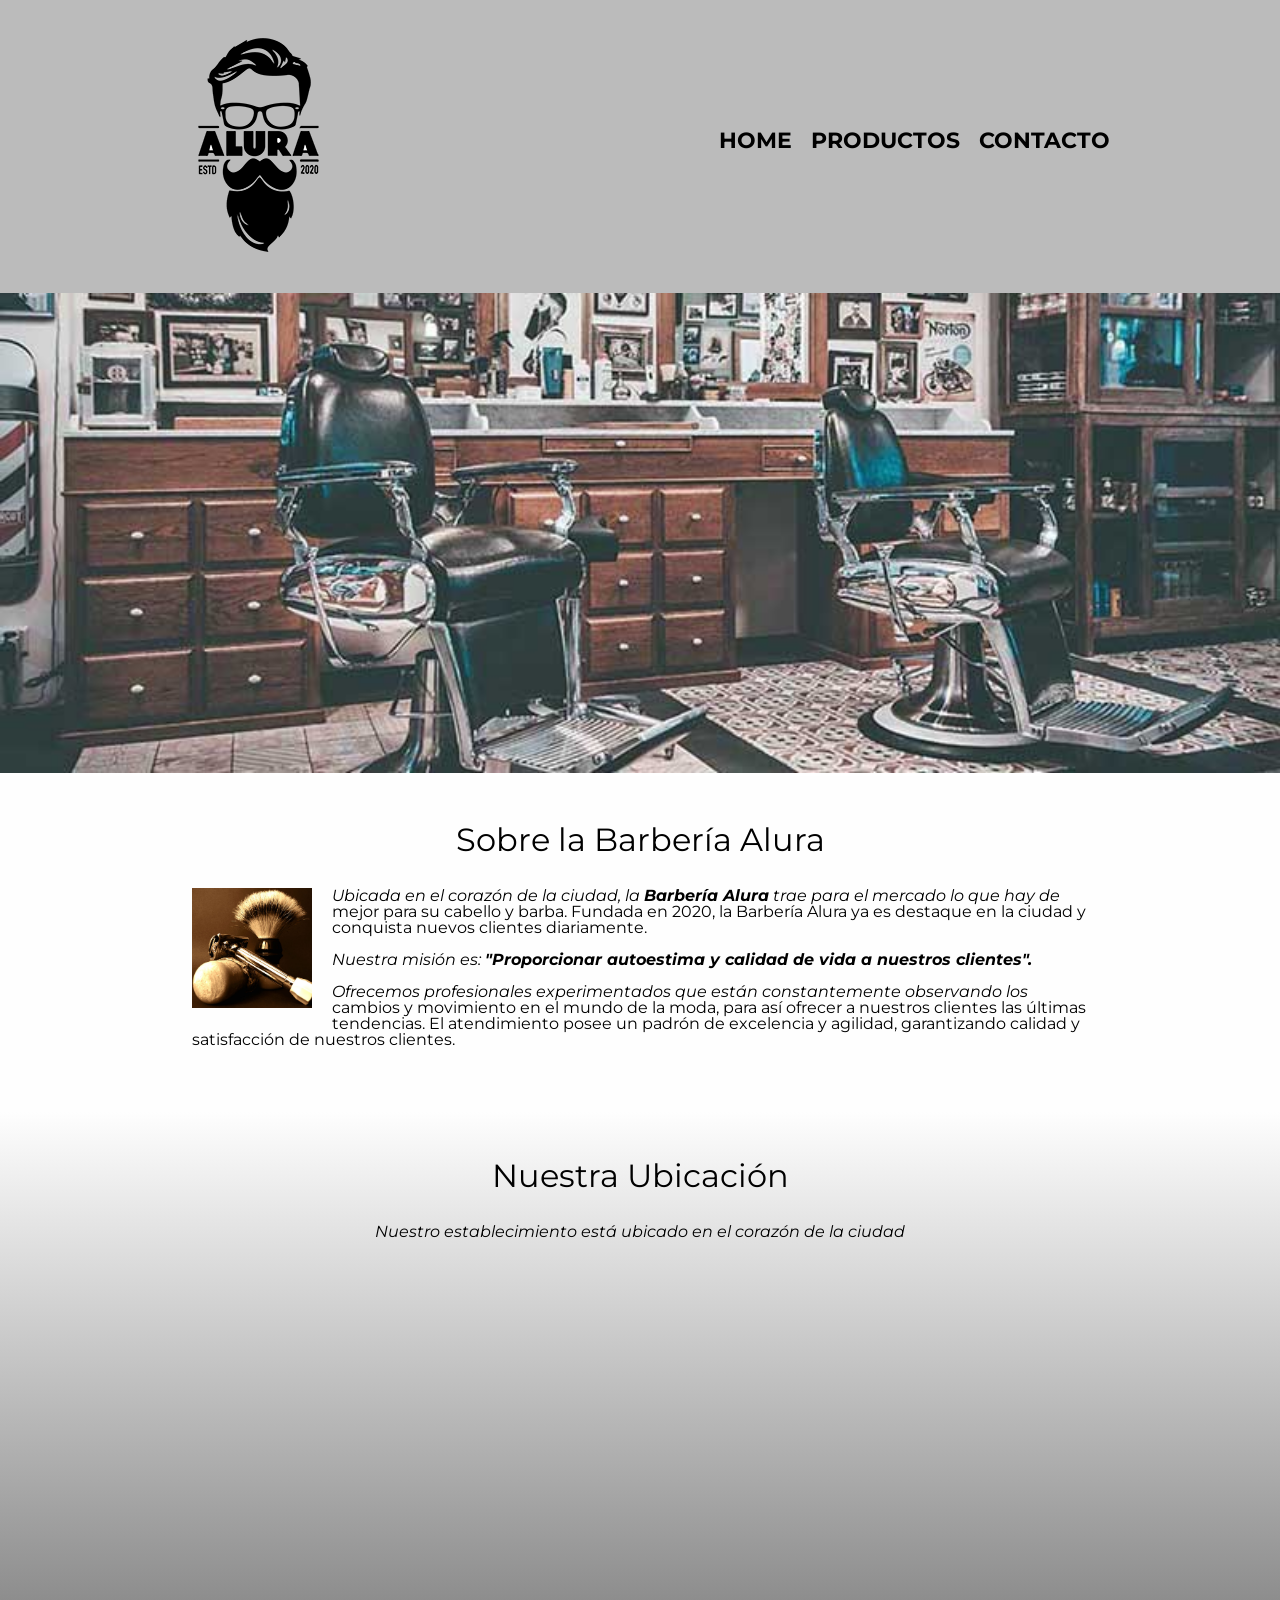
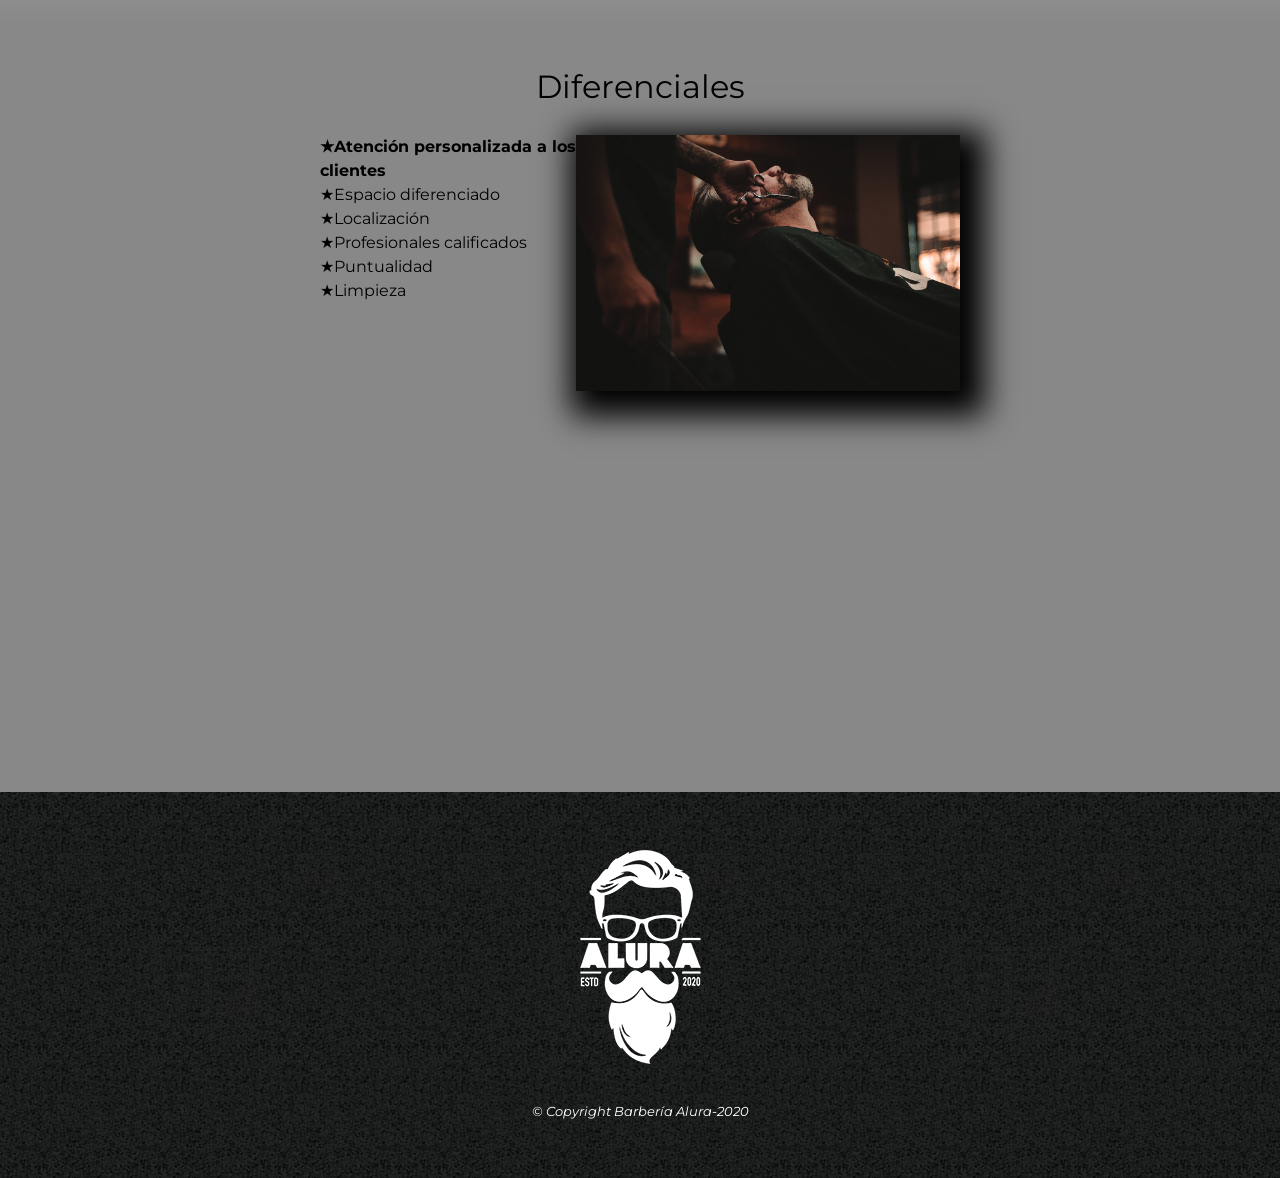
==== index.html @ 199c6437 "first commit" ====
<!DOCTYPE html>

<html lang="es">
<head>

    <meta charset="UTF-8">
    <meta name="viewport" content="width=device-width">
    <title>Barbería Alura</title>
    <link rel="stylesheet" href="/assets/css/reset.css">
    <link rel="stylesheet" href="/assets/css/style-index.css">
    <link rel="preconnect" href="https://fonts.googleapis.com">
    <link rel="preconnect" href="https://fonts.gstatic.com" crossorigin>
    <link href="https://fonts.googleapis.com/css2?family=Montserrat:wght@300&display=swap" rel="stylesheet">

</head>

<body>

    <header>
        <div class="caja">
            <h1><img src="/assets/img/productos/logo.png" id="logo"></h1>
            <nav>
                <ul class="navegacion">
                    <li><a href="index.html" target="_blank" rel="noopener noreferrer">Home</a></li>
                    <li><a href="productos.html" target="_blank" rel="noopener noreferrer">Productos</a></li>
                    <li><a href="contacto.html" target="_blank" rel="noopener noreferrer">Contacto</a></li>
                </ul>

            </nav>
        </div>



    </header>

    <img class="banner" src="/assets/img/banner.jpg">
    <main>
        
        <section class="principal">
            <h2 class="titulo-principal">Sobre la Barbería Alura</h2>
            <div class="contenido-barberia">
                <img class="utensilios" src="/assets/img/utensilios[1].jpg" alt="Utensilios de un barbero">

                <p>Ubicada en el corazón de la ciudad, la <strong>Barbería Alura</strong> trae para el mercado lo que
                    hay de mejor para su cabello y barba. Fundada en 2020, la Barbería Alura ya es destaque en la ciudad
                    y conquista nuevos clientes diariamente.</p>

                <p id="mision"><em>Nuestra misión es: <strong>"Proporcionar autoestima y calidad de vida a nuestros
                            clientes".</strong></em></p>

                <p>Ofrecemos profesionales experimentados que están constantemente observando los cambios y movimiento
                    en el mundo de la moda, para así ofrecer a nuestros clientes las últimas tendencias. El atendimiento
                    posee un padrón de excelencia y agilidad, garantizando calidad y satisfacción de nuestros clientes.
                </p>

            </div>
        </section>
    
            <section class="mapa">
                <h3 class="titulo-principal">Nuestra Ubicación</h3>
                <p>Nuestro establecimiento está ubicado en el corazón de la ciudad</p>
                <div class="mapa-contenido">
                    <iframe
                        src="https://www.google.com/maps/embed?pb=!1m18!1m12!1m3!1d13298.88357643899!2d-70.6521447743037!3d-33.560627311081554!2m3!1f0!2f0!3f0!3m2!1i1024!2i768!4f13.1!3m3!1m2!1s0x9662da17b2dae303%3A0x74a609dfd7fc35e3!2sEl%20Roble%2C%20La%20Pintana%2C%20Regi%C3%B3n%20Metropolitana!5e0!3m2!1ses!2scl!4v1660860069232!5m2!1ses!2scl"
                        width="100%" height="300" style="border:0;" allowfullscreen="" loading="lazy"
                        referrerpolicy="no-referrer-when-downgrade"></iframe>
                </div>
            </section>

    
        <section class="diferenciales">
            <h3 class="titulo-principal"> Diferenciales</h3>
            <div class="contenido-diferenciales">
                <ul class="lista-diferenciales">
                    <li class="items">Atención personalizada a los clientes</li>
                    <li class="items">Espacio diferenciado</li>
                    <li class="items">Localización</li>
                    <li class="items">Profesionales calificados</li>
                    <li class="items">Puntualidad</li>
                    <li class="items">Limpieza</li>


                </ul><img src="/assets/img/diferenciales.jpg" class="imagen-diferenciales">

            </div>
            <div class="video">
                <iframe width="100%" height="315" src="https://www.youtube.com/embed/APikIOIKfz0?start=484"
                    title="YouTube video player" frameborder="0"
                    allow="accelerometer; autoplay; clipboard-write; encrypted-media; gyroscope; picture-in-picture"
                    allowfullscreen></iframe>

            </div>

        </section>



    </main>



    <footer>
        <img src="/assets/img/productos/logo-blanco.png">
        <p class="copyright">&copy Copyright Barbería Alura-2020</p>
    </footer>




</body>




</html>
---- assets/css/style-index.css ----
body{
    font-family: 'Montserrat', sans-serif;
}

header{
    background-color: #BBBBBB;
    padding: 20px 0;
}

.caja{
width: 940px;
position: relative;
margin: 0 auto;

}

nav{

    position:absolute;
    top:110px;
    right:0px; 

}
nav li{    
    display: inline;
    margin: 0 0 0 15px;

}

nav a{
   text-transform:uppercase;
    color: #000000;
    font-weight: bold;
    font-size: 22px;
    text-decoration: none;
}

nav a:hover{

    color: #c78c19;
    text-decoration: underline;
}
.productos{

    width: 940px;
    margin:0 auto;
    padding: 50px;
}

.productos li{

    display: inline-block;
    text-align: center;
    width: 30%;
    vertical-align: top;
    margin:0 1.5%;
    padding: 30px 20px;
    box-sizing: border-box;
    border:2px solid #000000;
    border-radius:10px;
   

}

.productos li:hover{

    border-color:#c78c19;
}

.productos li:active{

    border-color: #088c19
}

.producto-descripcion{
    font-size: 18px;
}

.producto-precio{
    font-size: 20px;
    font-weight: bold;
    margin-top:10px;
}

.productos h2{
    font-size: 30px;
    font-weight: bold;
}

.productos li:hover h2{
    font-size: 33px;
}

footer{

    text-align: center;
    background: url(/assets/img/productos/bg.jpg);
    padding:40px;
}

.copyright{
     color: #FFFFFF;
     font-size: 13px;
     margin:20px;

}

form{
    margin:40px 0;
}

form label, form legend{
    display: block;
    font-size: 20px;
    margin:0 0 10px;  
    
}

.input-padron{
    display: block;
    margin:0 0 20px;
    padding: 10px 25px;
    width: 90%;
}

.textos{
    margin-top:15px;
}
.checkbox{
    margin:20px 0;
}

.enviar{
    width: 40%;
    padding: 15px 0;
    font-size: 18px;
    font-weight: bold;
    color:white;
    background: orange;
    border: none;
    border-radius: 5px;
    transition: 1s all;
    cursor:pointer;
    position: relative;
    left: 150px;

}

.enviar:hover{
    background:darkorange;
    transform:scale(1.2) 
     
    
}

table{
    margin:40px 40px;
    position: relative;
    right: 10px;

}

thead{
    background: #555555;
    color:white;
    font-weight: bold;
}

td, th{
    border:1px solid #000000;
    padding: 8px 15px;

}

/* aqui inicia CSS para nuestra HOME */

.banner{
    width: 100%;
}
/* selectores avanzados: */
/* main > p{
    background: red;
}

img + p{
background:yellow;
    
}

img ~ p{

    background: green;
}

.principal p:not(#mision){

    background: orange;
} */
.principal{
   
    padding: 3em 0;
    background-color: #FEFEFE;
    width: 100%;
    margin: 0 auto;
   
}

.titulo-principal{
    text-align: center;
    font-size: 2em;
    margin: 0 0 1em;
    clear: left;
}

/* .titulo-principal:first-letter{
    font-weight: bold;
} */

p:first-line{

    font-style: italic;
}

.contenido-barberia{
    width:70%;
    margin: 0 auto;
}

.principal p{
    margin: 0 0 1em;
}

.principal strong{
    font-weight: bold;

}

.principal em{
    font-style: italic;
}

.utensilios{
    width: 120px;
    float: left;
    margin:0 20px 20px 0;
}

.mapa{
    /* width: 940px; */
    padding:3em 0;
    background: linear-gradient(#FEFEFE,#888888);
}
.mapa p{
    margin:0 0 2em;
    text-align: center;
}

.mapa-contenido{
    width: 940px;
    margin: 0 auto;
}

.diferenciales{
    padding: 3em 0;
    background:#888888 ;
}

.contenido-diferenciales{
    width: 640px;
    margin: 0 auto;
}

.lista-diferenciales{
    width: 40%;
    display: inline-block;
    vertical-align:top;
}

.items{
    line-height: 1.5;        
}

.items:before{
  content:"★"  
}

.items:first-child{
    font-weight: bold;

}

.imagen-diferenciales{
    width: 60%; 
    transition: 400ms; 
    box-shadow: 10px 10px 30px 15px #000000;
}

.imagen-diferenciales:hover{
    opacity:0.3;
}

.video{
    width: 560px;
    margin: 1em auto;
    position: relative;
    top: 50px;
}

.formulario{
    display: flex;
    flex-direction: column;
    align-items: center;

    
    
}
/* .enviar{
    background-color: #088c19;
} */
.tabla{
        display:block;
}


/* queda pendiente ajustar el video */
@media screen and (max-width:480px){
    h1{
        text-align: center;
    
    }

    nav{
        position: static;
    }

    header{
        width: 100%;
        
    }

    .caja, .principal, .mapa-contenido, .contenido-diferenciales, .video{
        width: auto;
    }

    .lista-diferenciales, .imagen-diferenciales{
        width: 100%;
    }
}


/* codigo del aula */
/* @media screen and (max-width:480px){
    h1{
        text-align: center;
    }
    nav{
        position: static;
    }
    .caja, .principal, .mapa-contenido, .contenido-diferenciales, .video {
        width: auto;
    }
    .lista-diferenciales, .imagen-diferenciales{
        width: 100%;
    }
} */
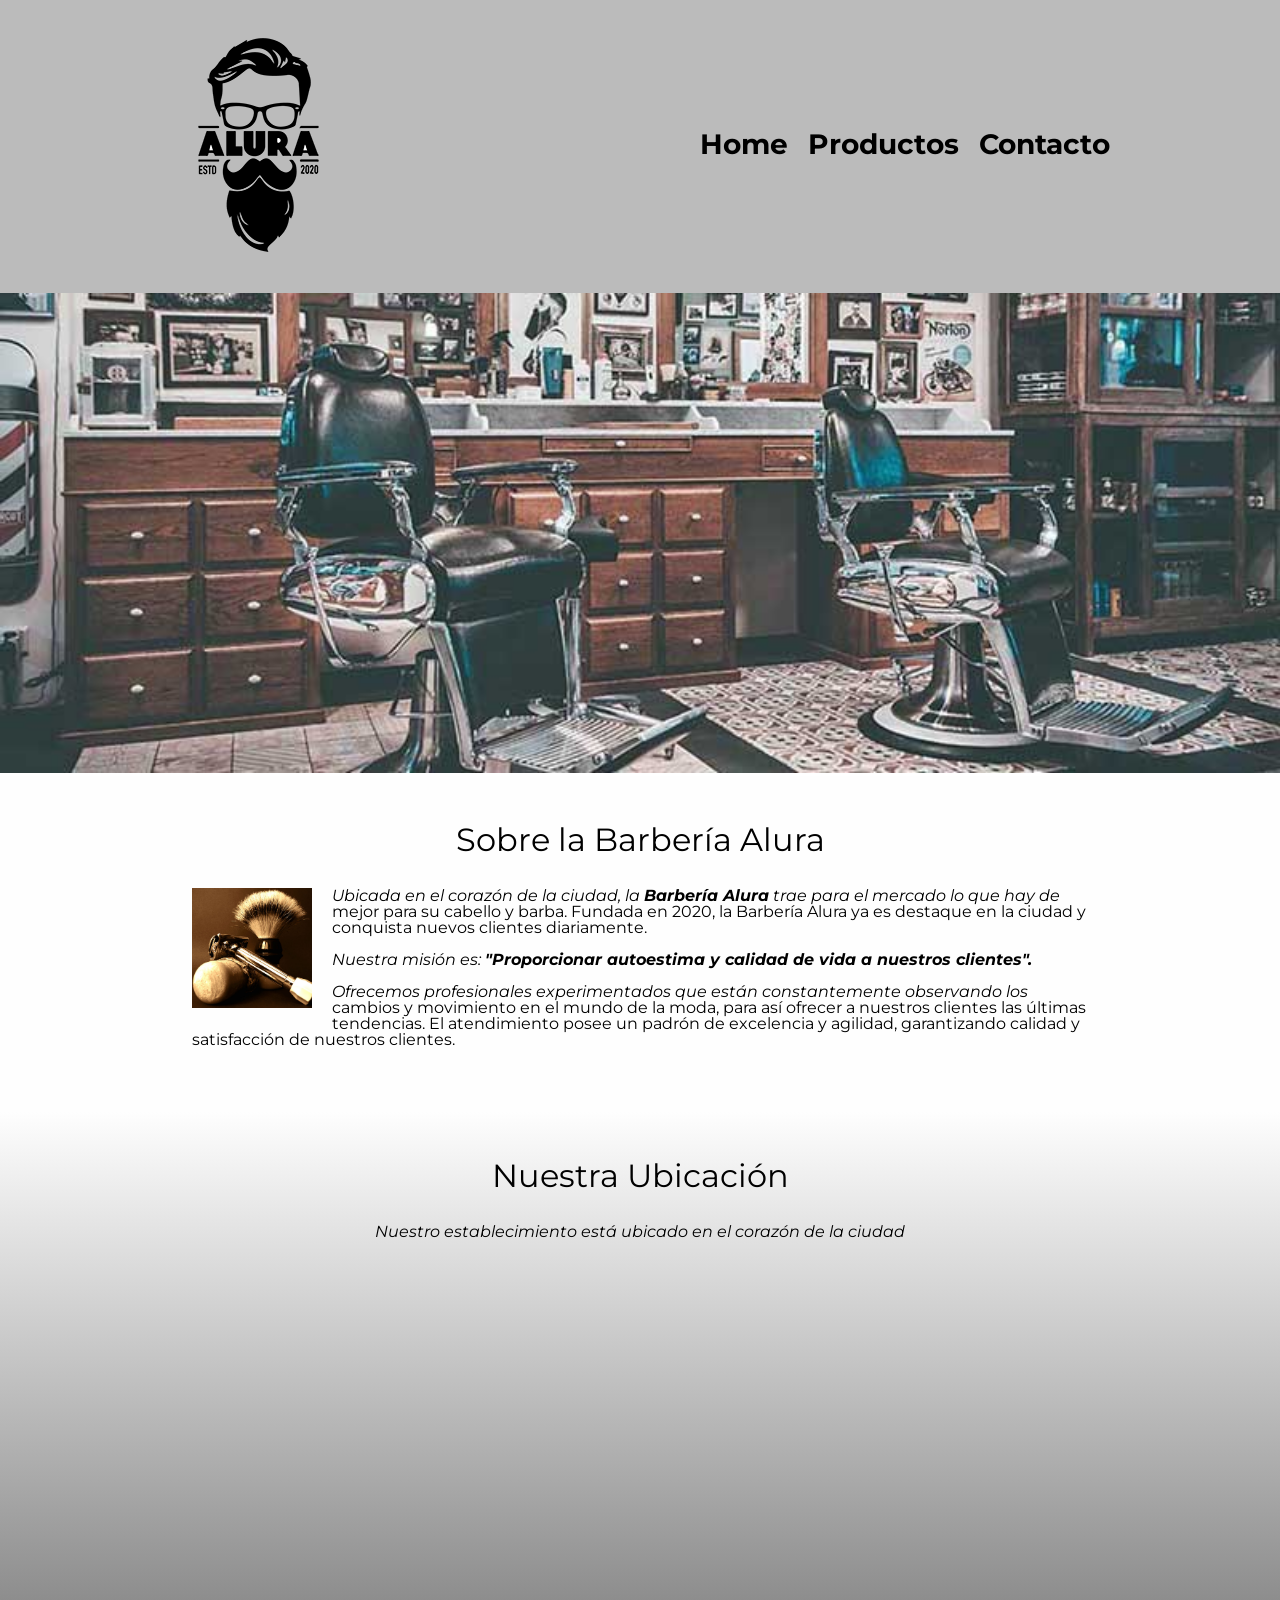
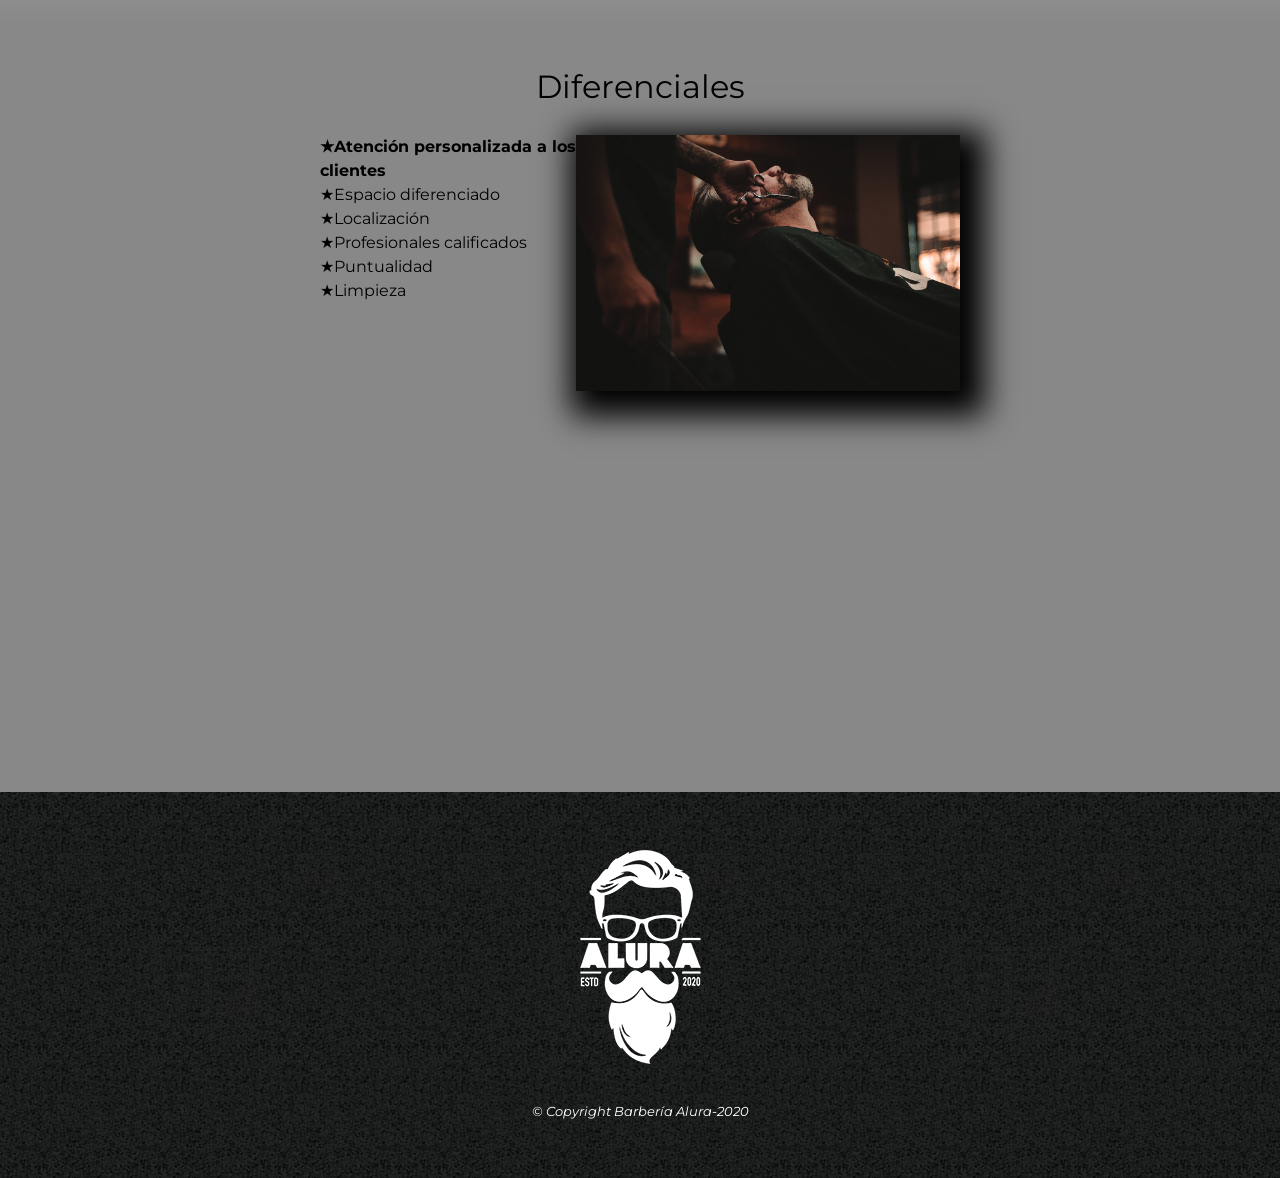
==== commit a73f7966: "Fix: updated project" ====
--- a/index.html
+++ b/index.html
@@ -6,8 +6,8 @@
     <meta charset="UTF-8">
     <meta name="viewport" content="width=device-width">
     <title>Barbería Alura</title>
-    <link rel="stylesheet" href="/assets/css/reset.css">
-    <link rel="stylesheet" href="/assets/css/style-index.css">
+    <link rel="stylesheet" href="assets/css/reset.css">
+    <link rel="stylesheet" href="assets/css/style-index.css">
     <link rel="preconnect" href="https://fonts.googleapis.com">
     <link rel="preconnect" href="https://fonts.gstatic.com" crossorigin>
     <link href="https://fonts.googleapis.com/css2?family=Montserrat:wght@300&display=swap" rel="stylesheet">
@@ -18,28 +18,40 @@
 
     <header>
         <div class="caja">
-            <h1><img src="/assets/img/productos/logo.png" id="logo"></h1>
-            <nav>
+            <h1><img src="assets/img/productos/logo.png" id="logo"></h1>
+            <!-- <nav>
                 <ul class="navegacion">
                     <li><a href="index.html" target="_blank" rel="noopener noreferrer">Home</a></li>
                     <li><a href="productos.html" target="_blank" rel="noopener noreferrer">Productos</a></li>
                     <li><a href="contacto.html" target="_blank" rel="noopener noreferrer">Contacto</a></li>
                 </ul>
 
+            </nav> -->
+
+            <nav class="nav">
+                <input type="checkbox" id="menu-toggle" class="menu-toggle">
+                <label for="menu-toggle" class="menu-btn">☰</label>
+            
+                <ul class="navegacion">
+                    <li><a href="index.html" target="_blank" rel="noopener noreferrer">Home</a></li>
+                    <li><a href="productos.html" target="_blank" rel="noopener noreferrer">Productos</a></li>
+                    <li><a href="contacto.html" target="_blank" rel="noopener noreferrer">Contacto</a></li>
+                </ul>
             </nav>
+
         </div>
 
 
 
     </header>
 
-    <img class="banner" src="/assets/img/banner.jpg">
+    <img class="banner" src="assets/img/banner.jpg">
     <main>
         
         <section class="principal">
             <h2 class="titulo-principal">Sobre la Barbería Alura</h2>
             <div class="contenido-barberia">
-                <img class="utensilios" src="/assets/img/utensilios[1].jpg" alt="Utensilios de un barbero">
+                <img class="utensilios" src="assets/img/utensilios[1].jpg" alt="Utensilios de un barbero">
 
                 <p>Ubicada en el corazón de la ciudad, la <strong>Barbería Alura</strong> trae para el mercado lo que
                     hay de mejor para su cabello y barba. Fundada en 2020, la Barbería Alura ya es destaque en la ciudad
@@ -80,7 +92,7 @@
                     <li class="items">Limpieza</li>
 
 
-                </ul><img src="/assets/img/diferenciales.jpg" class="imagen-diferenciales">
+                </ul><img src="assets/img/diferenciales.jpg" class="imagen-diferenciales">
 
             </div>
             <div class="video">
@@ -100,7 +112,7 @@
 
 
     <footer>
-        <img src="/assets/img/productos/logo-blanco.png">
+        <img src="assets/img/productos/logo-blanco.png">
         <p class="copyright">&copy Copyright Barbería Alura-2020</p>
     </footer>
 
--- a/assets/css/style-index.css
+++ b/assets/css/style-index.css
@@ -14,13 +14,16 @@
 
 }
 
-nav{
+/* nav{
 
     position:absolute;
     top:110px;
     right:0px; 
 
 }
+
+
+
 nav li{    
     display: inline;
     margin: 0 0 0 15px;
@@ -33,13 +36,50 @@
     font-weight: bold;
     font-size: 22px;
     text-decoration: none;
-}
+} */
 
 nav a:hover{
 
     color: #c78c19;
     text-decoration: underline;
 }
+
+/* ******************codigo de prueba ************/
+
+/* Estilos base */
+.nav {
+    /* position: relative; */
+    position:absolute;
+    top:110px;
+    right:0px;
+}
+
+.navegacion {
+    list-style: none;
+    display: flex;
+    gap: 20px;
+}
+
+.navegacion li a{
+    text-decoration: none;
+    font-weight: bold;
+    font-size: 28px;
+    color:#000000;
+}
+
+/* Botón hamburguesa oculto en desktop */
+.menu-btn {
+    display: none;
+    font-size: 30px;
+    cursor: pointer;
+    user-select: none;
+}
+
+/* Checkbox oculto */
+.menu-toggle {
+    display: none;
+}
+/* ******************************************** */
 .productos{
 
     width: 940px;
@@ -310,7 +350,7 @@
     display: flex;
     flex-direction: column;
     align-items: center;
-
+    
     
     
 }
@@ -324,6 +364,7 @@
 
 /* queda pendiente ajustar el video */
 @media screen and (max-width:480px){
+  
     h1{
         text-align: center;
     
@@ -332,6 +373,32 @@
     nav{
         position: static;
     }
+
+    /* ***********codigo de prueba********* */
+
+     .menu-btn {
+        display: block;
+        border: 2px red;
+    }
+
+    .navegacion {
+        position: absolute;
+        top: 50px;
+        right: 0;
+        background: #fff;
+        flex-direction: column;
+        width: 200px;
+        padding: 10px;
+        border: 1px solid #ccc;
+        display: none;
+    }
+
+    /* Cuando el checkbox está activo, se despliega el menú */
+    .menu-toggle:checked ~ .navegacion {
+        display: flex;
+    }
+
+    /* ************************************ */
 
     header{
         width: 100%;
@@ -345,6 +412,64 @@
     .lista-diferenciales, .imagen-diferenciales{
         width: 100%;
     }
+    
+    /* .formulario{
+        background-color: #088c19;
+        margin: 0 50px 0 50px;
+    }
+
+    form{
+        margin:0 50px 0 50px;
+    }
+        .formulario {
+        flex-direction: column;
+        padding: 10px;
+    } */
+
+    form,
+    .tabla {
+        width: 95%;
+    }
+    .input-padron{
+       width: 85%;
+    }
+
+    textarea {
+        width: 98%;
+    }
+
+    .enviar{ 
+        
+        /* padding-left: 1px; */
+        /* padding-right: 20px; */
+        position: relative;
+        left: 40px;        
+        width: 75%;
+    }
+
+    .tabla{
+        /* 
+        display: block;        
+        justify-content: center; */
+        /* background-color: red; */
+        width: 54%;
+        position: relative;
+        left: 2px;
+
+    }
+
+    /* .enviar {
+    width: 100%;
+    padding: 12px;
+    background-color: #088c19;
+    color: white;
+    border: none;
+    border-radius: 6px;
+    font-size: 16px;
+    cursor: pointer;
+    margin-top: 15px;
+    } */
+
 }
 
 
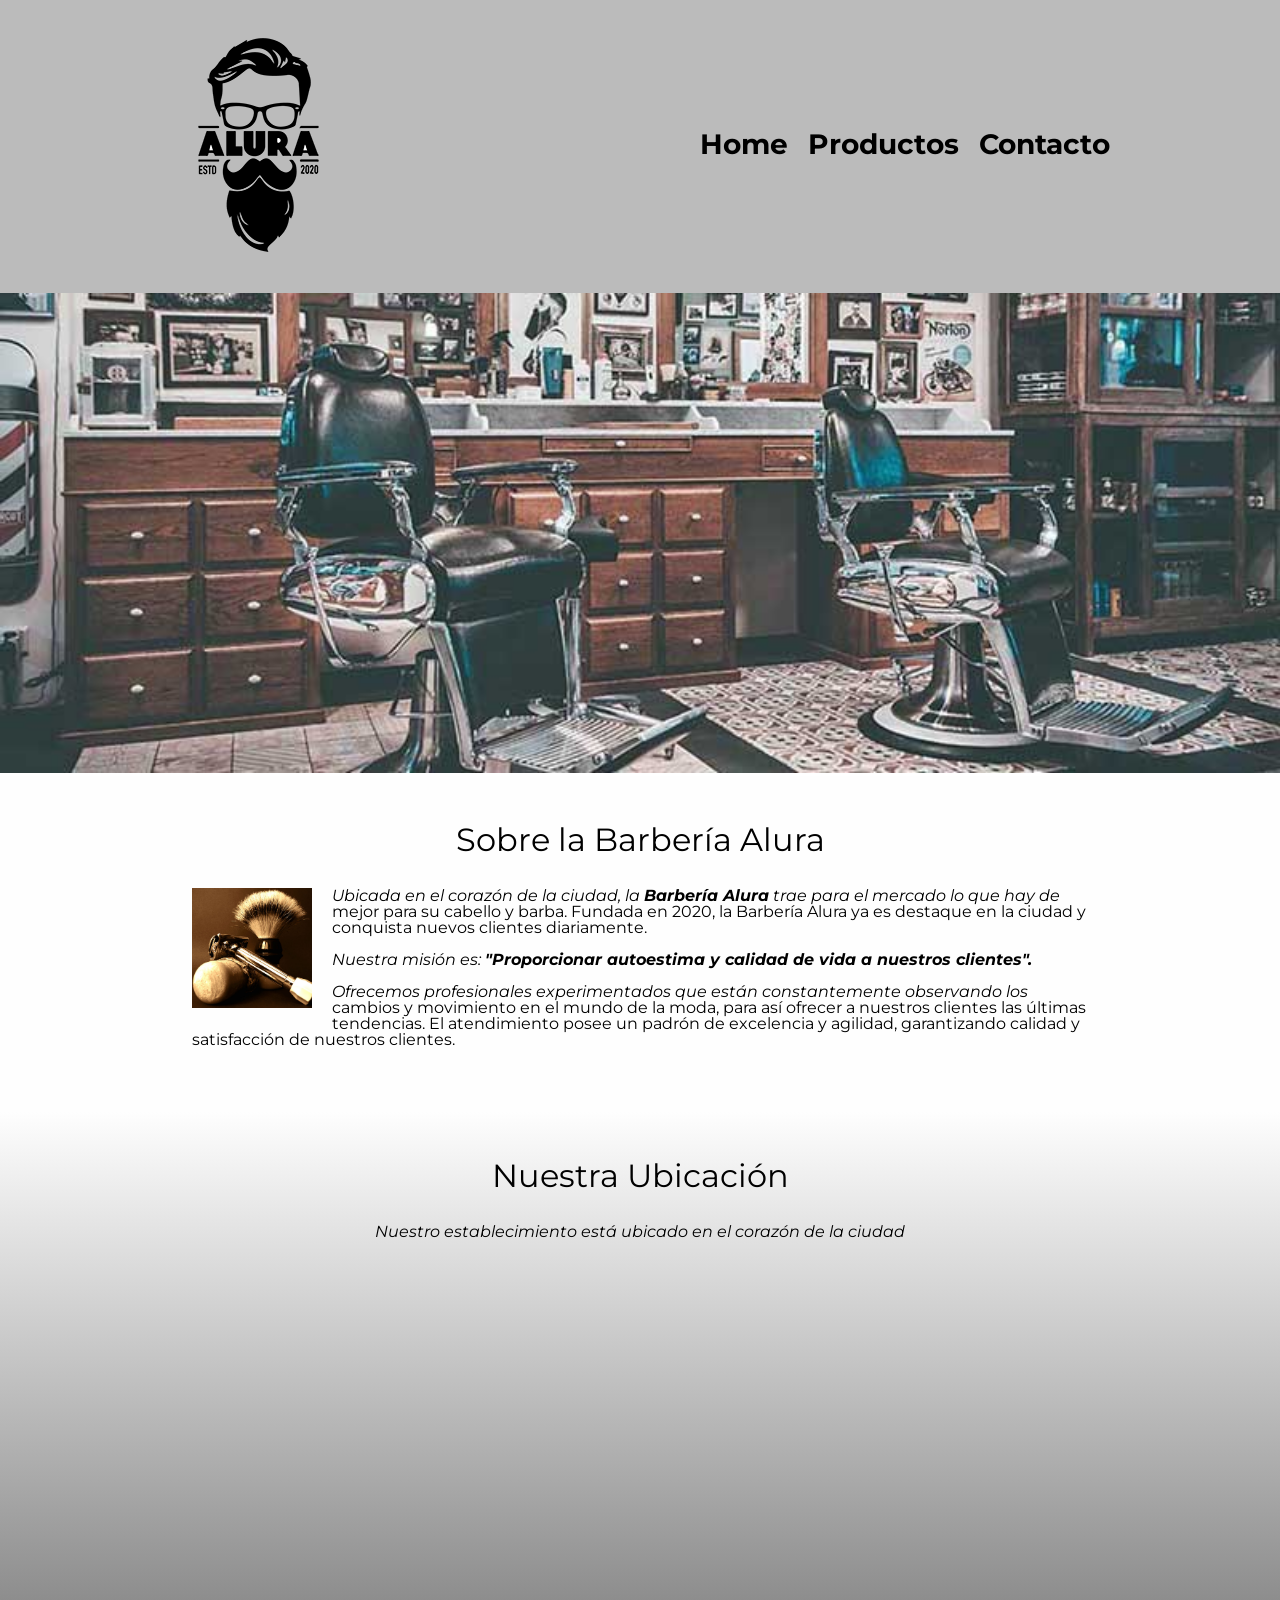
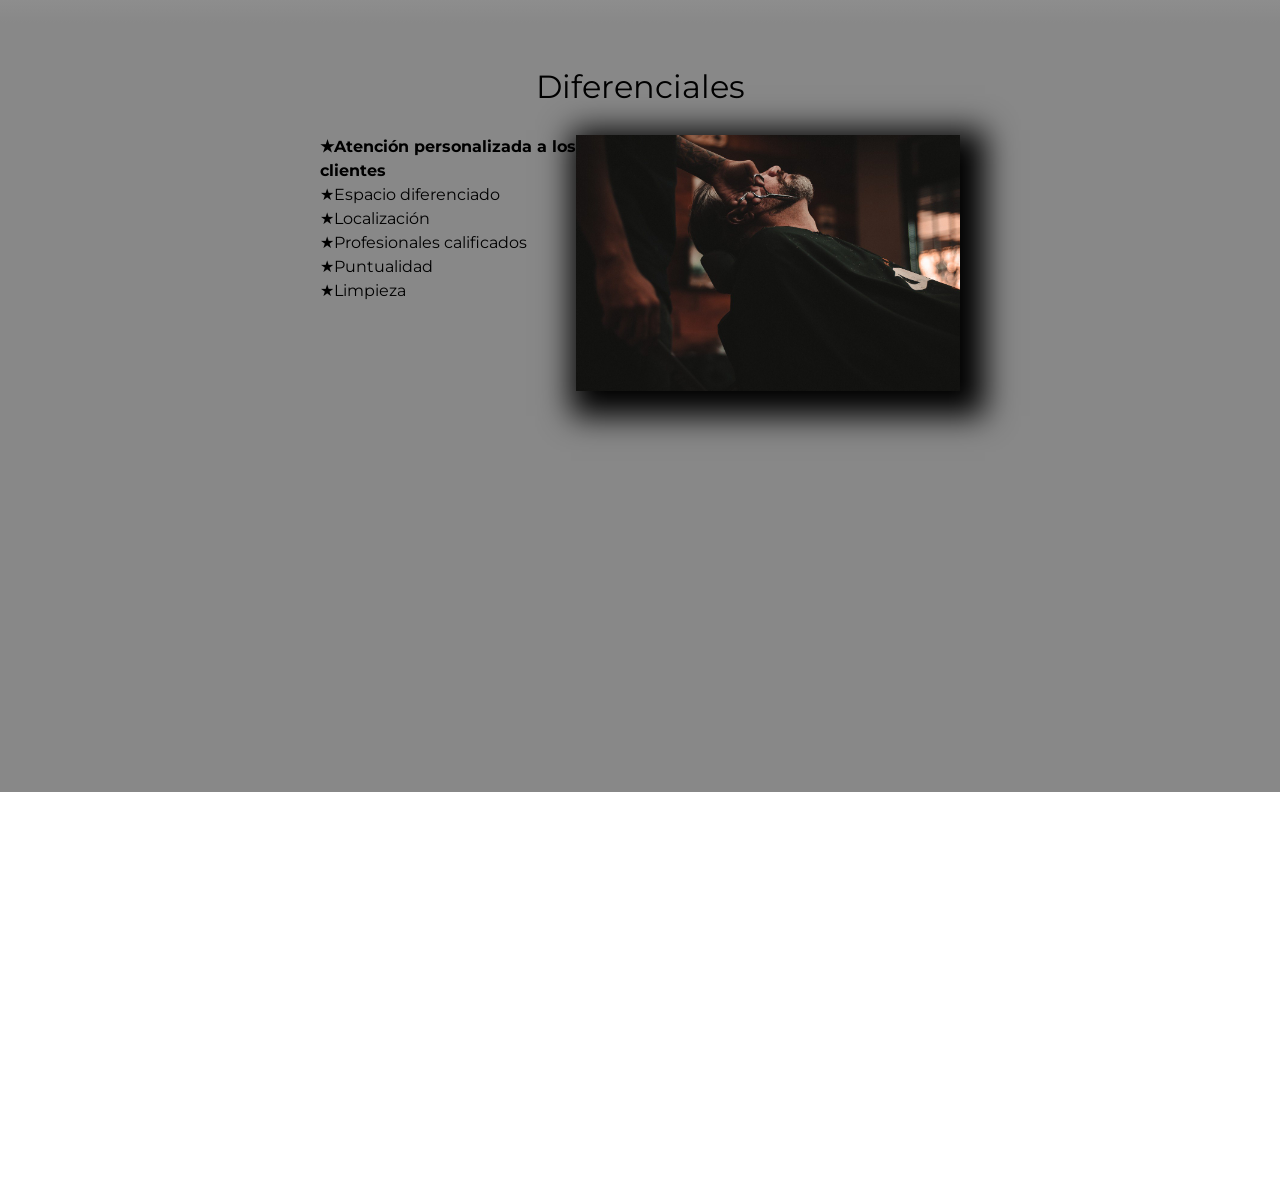
==== commit c50bc302: "Fix: updated index" ====
--- a/assets/css/style-index.css
+++ b/assets/css/style-index.css
@@ -134,7 +134,7 @@
 footer{
 
     text-align: center;
-    background: url(/assets/img/productos/bg.jpg);
+    background: url(assets/img/productos/bg.jpg);
     padding:40px;
 }
 
